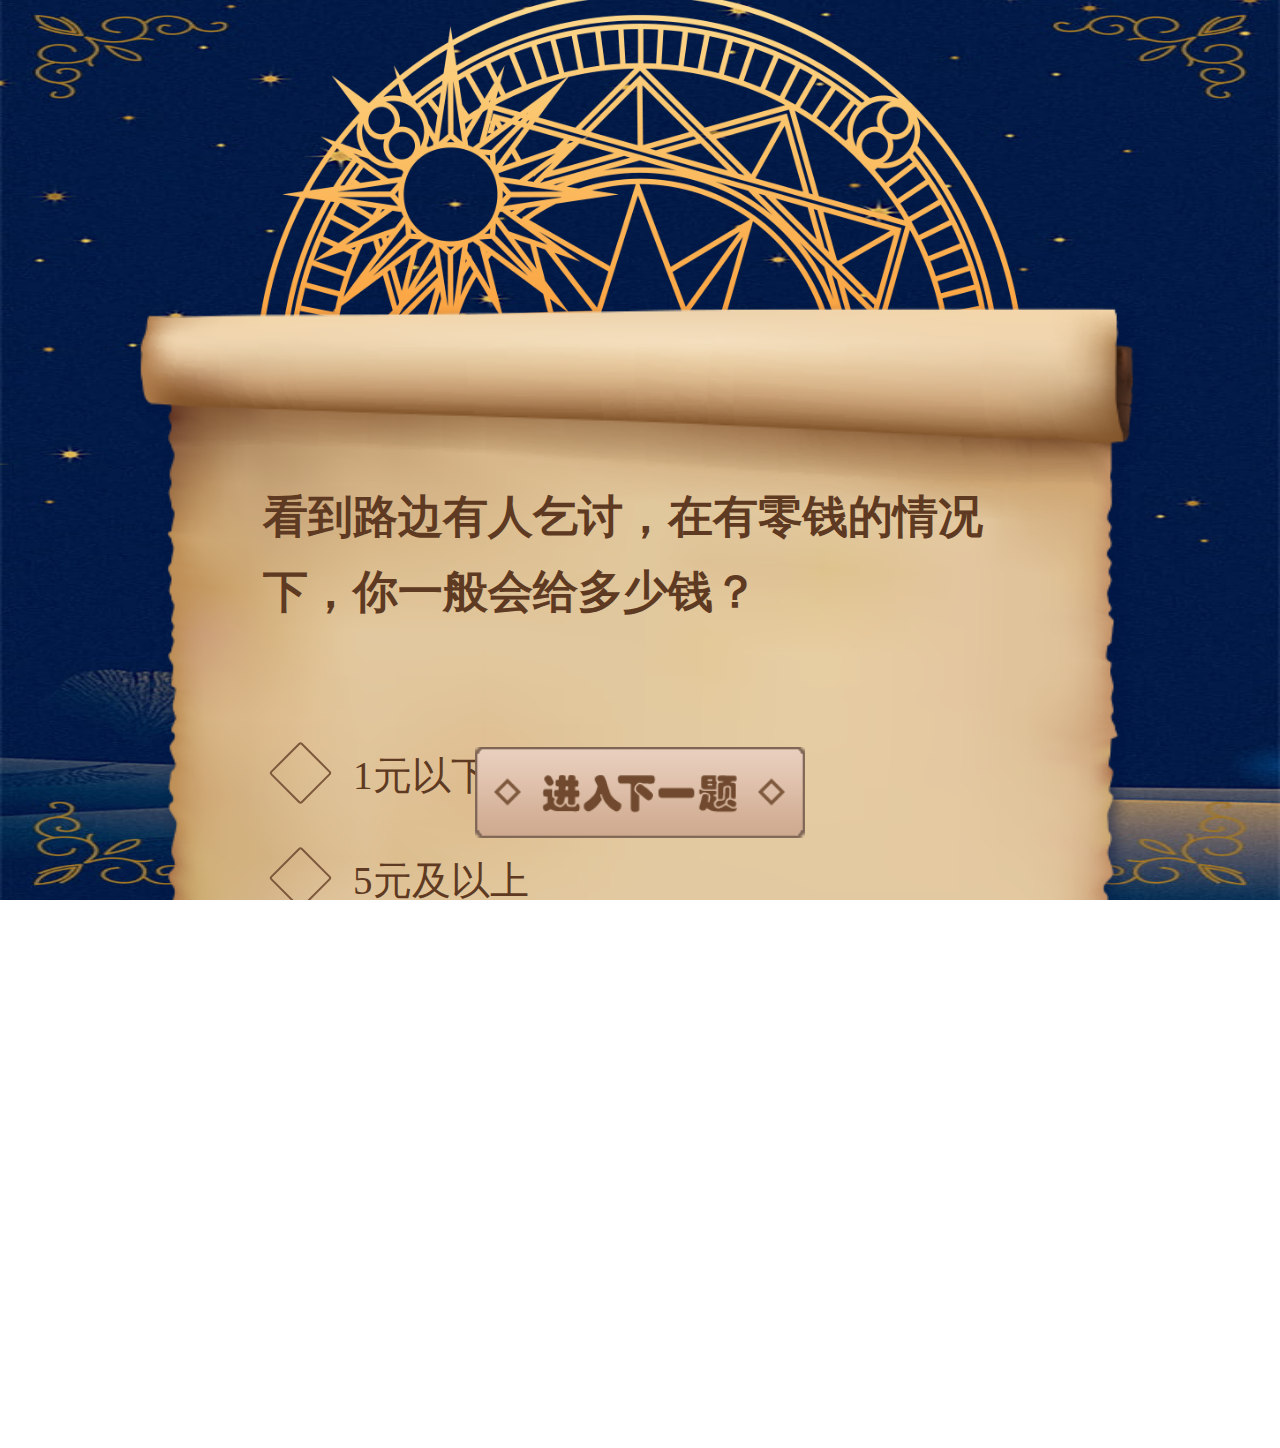
==== answer.html @ 35d5044d "init" ====
<!DOCTYPE html>
<html lang="en">
<head>
    <meta charset="UTF-8">
    <meta name="viewport" content="width=device-width,initial-scale=1,minimum-scale=1,maximum-scale=1,user-scalable=no">
    <title>性格测试</title>
    <link rel="stylesheet" href="css/base.css">
    <link href="https://cdn.bootcdn.net/ajax/libs/animate.css/4.1.1/animate.min.css" rel="stylesheet">
    <link href="https://cdn.bootcdn.net/ajax/libs/Swiper/3.3.1/css/swiper.min.css" rel="stylesheet">
    <link rel="stylesheet" href="css/main.css">
</head>
<body class="answer">
    <div class="bg">
        <div class="huan">
            <img src="images/huan.png" alt="">
        </div>
        <div class="answerBox">
            <div class="animatedBox">
                <div class="answerA animated rollIn">
                    看到路边有人乞讨，在有零钱的情况下，你一般会给多少钱？
                </div>
                <ul>
                    <li id="ans0" class="animated lightSpeedIn">
                        <div></div><span>1元以下</span>
                    </li>
                    <li id="ans1" class="animated lightSpeedIn">
                        <div></div><span>5元及以上</span>
                    </li>
                </ul>
            </div>
        </div>
        <div class="nexBtn">
        </div>
    </div>
    <script src="https://cdn.bootcdn.net/ajax/libs/jquery/3.1.0/jquery.min.js"></script>
    <script src="js/data.js"></script>
    <script src="js/main.js"></script>
    <script>
        app.answer2();
    </script>
</body>
</html>
---- css/base.css ----
body, h1, h2, h3, h4, h5, h6, hr, p, blockquote, dl, dt, dd, ul, ol, li, pre, form, fieldset, legend, button, input, textarea, th, td { margin:0; padding:0; }  
address, cite, dfn, em, var,i,b { font-style:normal; } 
small{
    font-weight: normal;
}
code, kbd, pre, samp { font-family:couriernew, courier, monospace; } 
ul, ol { list-style:none; } 
a { text-decoration:none; color: #000;} 
a:hover { text-decoration:none; } 
a:active{
	background: none;
	color: initial;
}
sup { vertical-align:text-top; } 
sub{ vertical-align:text-bottom; } 
legend { color:#000; } 
fieldset, img { border:0; } 
button, input, select, textarea { font-size:100%; } 
table { border-collapse:collapse; border-spacing:0; }
input[type=color], input[type=date], input[type=datetime-local], input[type=datetime], input[type=email], input[type=month], input[type=number], input[type=password], input[type=search], input[type=tel], input[type=text], input[type=time], input[type=url], input[type=week], select, textarea{
	line-height: normal;
    width: auto;
    height: auto;
    margin-bottom: 0;
    padding: 0;
    border: none;
    border-radius: 0;
    outline: 0;
    background-color: #fff;
    -webkit-appearance: none;
}
/*自定义*/
.fl {
	float: left;
}
.fr {
	float: right;
}
.clear {
	clear: both;
}
.clearfix:after{ 
    content: "";
    display: block;
    clear: both;
} 
@media only screen and (min-width:320px) {
    html {
        font-size: 50px
    }
}
@media only screen and (min-width:375px) {
    html {
        font-size: 58.59px
    }
}
@media only screen and (min-width:414px) {
    html {
        font-size: 64.69px
    }
}
@media only screen and (min-width:480px) {
    html {
        font-size: 75px
    }
}
@media only screen and (min-width:560px) {
    html {
        font-size: 87.5px
    }
}
@media only screen and (min-width:640px) {
    html {
        font-size: 100px
    }
}
@media only screen and (min-width:720px) {
    html {
        font-size: 112.5px
    }
}
@media only screen and (min-width:750px) {
    html {
        font-size: 117.19px
    }
}
@media only screen and (min-width:800px) {
    html {
        font-size: 125px
    }
}
@media only screen and (min-width:960px) {
    html {
        font-size: 150px
    }
}
---- css/main.css ----
body,
html {
  width: 100%;
  height: 100%;
  overflow: hidden;
  
}
* {
  box-sizing: border-box;
}
.st {
  background-color: #06214e;
}
.st .bg {
  width: 100%;
  height: 100%;
  background-image: url(../images/bg1.jpg);
  background-size: 100% 100%;
  background-repeat: no-repeat;
  position: relative;
}
.st .qcdb {
  width: 65%;
  padding-top: 1.1rem;
  margin: 0 auto;
}
.st .qcdb img {
  width: 100%;
}
.st .wz {
  width: 5.05rem;
  height: 1rem;
  padding-top: 0.25rem;
  line-height: 0.25rem;
  margin: 0.4rem auto;
  margin-bottom: 0.7rem;
  text-align: center;
  font-size: 0.2rem;
  
  color: #fffae3;
  position: relative;
}
.st .wz .wz1 {
  display: block;
  width: 0.55rem;
  height: 0.22rem;
  border-top: 1px solid #a8a39b;
  border-left: 1px solid #a8a39b;
  position: absolute;
  top: 0;
  left: 0;
}
.st .wz .wz2 {
  display: block;
  width: 0.55rem;
  height: 0.22rem;
  border-bottom: 1px solid #a8a39b;
  border-right: 1px solid #a8a39b;
  position: absolute;
  right: 0;
  bottom: 0;
}
.st .sBtn {
  width: 60%;
  margin: 0 auto;
}
.st .sBtn img {
  width: 100%;
}
.st .mark {
  display: none;
  width: 100%;
  height: 100%;
  position: absolute;
  top: 0;
  left: 0;
  background-color: rgba(0, 0, 0, 0.4);
  z-index: 10;
}
.st .nameInput {
  width: 90%;
  height: 3rem;
  font-size: 0.22rem;
  color: #772e28;
  text-align: center;
  
  background-image: url(../images/nameInput.png);
  background-size: contain;
  background-repeat: no-repeat;
  position: absolute;
  top: 50%;
  left: 54%;
  margin-left: -42%;
  margin-top: -1.5rem;
  padding-top: 0.6rem;
}
.st .nameInput h2 {
  width: 100%;
  height: 0.8rem;
  text-align: left;
  padding-left: 25%;
  line-height: .8rem;
}
.st .nameInput input {
  width: 55%;
  text-align: center;
  
  font-size: 0.24rem;
  height: 0.6rem;
  line-height: 0.6rem;
  color: #772e28;
  font-weight: bold;
  margin-left: -0.5rem;
  background-color: transparent;
}
.st .djks {
  width: 2.5rem;
  position: absolute;
  top: 65%;
  left: 50%;
  margin-left: -1.25rem;
  animation-duration: 1s;
  animation-delay: 0.5s;
}
.st .djks img {
  width: 100%;
  height: auto;
}
.st .huan {
  width: 100%;
  height: 3.9rem;
  position: absolute;
  bottom: 0;
  animation: run 10s;
  animation-timing-function: linear;
  animation-iteration-count: infinite;
  transform-origin: 50% 3.9rem;
}
.st .huan img {
  width: 120%;
  position: absolute;
  left: 50%;
  transform: translateX(-50%);
}
.answer .bg {
  width: 100%;
  height: 100%;
  padding-top: 2rem;
  background-image: url(../images/qbg.jpg);
  background-size: 100% 100%;
  background-repeat: no-repeat;
  position: relative;
}
.answer .huan {
  width: 100%;
  height: 5rem;
  animation: run 10s;
  animation-timing-function: linear;
  animation-iteration-count: infinite;
  transform-origin: 50% 50%;
  position: absolute;
  top: 0;
  z-index: 1;
}
.answer .huan img {
  width: 60%;
  position: absolute;
  left: 50%;
  top: 50%;
  transform: translate(-50%, -50%);
}
.answer .answerBox {
  width: 80%;
  height: 7.65rem;
  background-image: url(../images/qabg.png);
  background-size: 100% auto;
  background-repeat: no-repeat;
  margin: auto;
  
  color: #5e3a22;
  position: relative;
  z-index: 2;
}
.answer .answerBox .answerA {
  padding: 1.2rem 0.9rem 0 0.9rem;
  font-weight: bold;
  font-size: 0.3rem;
  line-height: 0.5rem;
}
.answer .answerBox ul {
  font-size: 0.26rem;
  padding: 0.6rem 1rem 0 1rem;
}
.answer .answerBox li {
  height: 0.7rem;
  line-height: 0.74rem;
  position: relative;
  padding-left: 0.5rem;
}
.answer .answerBox li.active div:after {
  content: '';
  display: block;
  width: 0.15rem;
  height: 0.15rem;
  background-color: #d3674f;
}
.answer .answerBox li div {
  width: 0.30rem;
  height: 0.30rem;
  border-radius: 3px;
  border: 2px solid #7d583c;
  position: absolute;
  top: 50%;
  left: 0;
  transform: translateY(-50%) rotateZ(45deg);
}
.answer .answerBox li div:after {
  content: '';
  display: block;
  width: 0;
  height: 0;
  position: absolute;
  left: 50%;
  top: 50%;
  transform: translate(-50%, -50%);
  transition: all 0.5s;
}
.answer .nexBtn {
  width: 2.2rem;
  height: 0.7rem;
  background-image: url(../images/next.png);
  background-size: 100% auto;
  background-repeat: no-repeat;
  position: absolute;
  top: 83%;
  left: 50%;
  z-index: 10;
  margin-left: -1.1rem;
}
.answer .nexBtn.active {
  background-image: url(../images/viewre.jpg);
}
.answer .qer {
  animation-delay: 0.5s;
}
.result .bg {
  width: 100%;
  height: 100%;
  padding-top: 2rem;
  background-image: url(../images/qbg.jpg);
  background-size: 100% 100%;
  background-repeat: no-repeat;
  position: relative;
  padding-top: 1rem;
}
.result .reBox {
  width: 80%;
  height: 70%;
  background-color: rgba(255, 255, 255, 0.4);
  margin: 0 auto;
  border-radius: 0.4rem;
  padding: 0.15rem 0;
  position: relative;
}
.result .reBox h3 {
  height: 0.72rem;
  line-height: 0.3rem;
  padding: 0.21rem 0.1rem;
  font-size: 0.26rem;
  color: #ffffff;
  font-weight: normal;
  
  text-align: center;
}
.result .reBox span {
  display: inline-block;
  color: #ffe57c;
  font-size: 0.3rem;
  animation-delay: 1s;
}
.result .reBox .huname {
  width: 2.3rem;
  height: 0.6rem;
  line-height: 0.55rem;
  margin: 0 auto;
  border: 1px solid #c4a65d;
  position: relative;
  border-radius: 0.05rem;
}
.result .reBox .huname div {
  width: 2.2rem;
  height: 0.46rem;
  font-size: 0.3rem;
  border-radius: 0.05rem;
  color: #fff;
  text-align: center;
  background: #c4a65d;
  position: absolute;
  top: 50%;
  left: 50%;
  transform: translate(-50%, -50%);
}
.result .reBox .imgBox {
  width: 2.5rem;
  height: 2.5rem;
  margin: 0.2rem auto;
  animation-delay: 1s;
}
.result .reBox .imgBox img {
  width: 100%;
}
.result .reBox .content {
  width: 80%;
  margin: 0 auto;
  -webkit-overflow-scrolling: touch;
  height: 35%;
  font-size: 0.26rem;
  overflow: scroll;
  color: #fff;
  animation-delay: 2s;
}
.result .btnBox {
  width: 80%;
  height: 1.2rem;
  margin: 0 auto;
  text-align: center;
}
.result .btnBox div {
  display: inline-block;
  width: 42%;
  background-size: contain;
  background-repeat: no-repeat;
  height: 0.7rem;
}
.result .btnBox .again {
  background-image: url(../images/retest.png);
}
.result .btnBox .save {
  background-image: url(../images/692413359442446941.jpg);
}
.result .btnBox .save a {
  display: block;
  width: 100%;
  height: 100%;
}
.result .db {
  width: 80%;
  margin: 0 auto;
  position: relative;
}
.result .db .code {
  width: 1.2rem;
  height: 1.2rem;
  margin-left: 0.5rem;
  float: left;
}
.result .db .code img {
  width: 100%;
}
.result .db .wz {
  font-size: 0.22rem;
  color: #eee7d9;
  float: left;
  padding-left: 1.9rem;
  padding-right: 0.1rem;
  padding-top: 0.1rem;
  position: absolute;
  top: 0;
  left: 0;
}
.result canvas {
  width: 100%;
  height: 100%;
  position: absolute;
  top: 0;
  left: 0;
}
.result .jt {
  width: 0.45rem;
  height: 0.5rem;
  position: absolute;
  bottom: 0.6rem;
  left: 50%;
  transform: translateX(-50%);
}
.result .jt div {
  width: 0.45rem;
  height: 0.5rem;
  animation-iteration-count: infinite;
  background-repeat: no-repeat;
  background-size: contain;
  background-image: url(../images/arrow.png);
}
.result .mark {
  display: none;
  width: 100%;
  height: 100%;
  background-color: rgba(0, 0, 0, 0.6);
  background-image: url(../images/huan.png);
  background-repeat: no-repeat;
  background-position: center;
  background-size: 40%;
  position: absolute;
  font-size: 0.3rem;
  color: #fff;
  text-align: center;
  top: 0;
  left: 0;
  z-index: 1000;
}
.result .mark .mjtBox {
  width: 100%;
  height: 2.2rem;
}
.result .mark .mjt {
  height: 1.8rem;
  float: right;
  margin-right: 1rem;
  margin-top: 0.3rem;
}
.result .mark .mjt img {
  width: auto;
  height: 100%;
}
.result .mark a {
  color: #59b2ff;
  font-size: 0.34rem;
  line-height: 0.5rem;
}
.result .mark .fenx {
  padding-top: 0.5rem;
  line-height: 0.5rem;
}
.end .bg {
  width: 100%;
  height: 100%;
  background-image: url(../images/bg1.jpg);
  background-size: 100% 100%;
  background-repeat: no-repeat;
  position: relative;
  padding-top: 0.5rem;
}
.end .luoma {
  width: 70%;
  margin: 0 auto;
}
.end .luoma img {
  width: 100%;
}
.end .huodong {
  color: #fff;
  font-size: 0.28rem;
  text-align: center;
  margin-top: 0.1rem;
}
.end .huodong div {
  display: inline-block;
  width: 2rem;
  height: 0.4rem;
  border-radius: 0.3rem;
  line-height: 0.44rem;
  background-color: #2ea591;
}
.end .huodong.data {
  margin-top: 0.3rem;
}
.end .content {
  color: #ffffff;
  text-align: center;
  font-size: 0.24rem;
  line-height: 0.4rem;
  padding-top: 0.25rem;
}
.end .content span {
  color: #ffda43;
}
.end .imgBox {
  text-align: center;
}
.end .imgBox div {
  display: inline-block;
  width: 0.9rem;
  height: 0.9rem;
  background-repeat: no-repeat;
  background-size: contain;
}
.end .imgBox div.img1 {
  background-image: url(../images/LOGO-1@2x.png);
}
.end .imgBox div.img2 {
  background-image: url(../images/LOGO-2@2x.png);
}
.end .db {
  width: 80%;
  margin: 0 auto;
  position: relative;
}
.end .db .code {
  width: 1.2rem;
  height: 1.2rem;
  margin-left: 0.5rem;
  float: left;
}
.end .db .code img {
  width: 100%;
}
.end .db .wz {
  font-size: 0.22rem;
  color: #eee7d9;
  float: left;
  padding-left: 1.9rem;
  padding-right: 0.1rem;
  padding-top: 0.1rem;
  position: absolute;
  top: 0;
  left: 0;
}
@keyframes run {
  from {
    transform: rotateZ(0);
  }
  to {
    transform: rotateZ(360deg);
  }
}
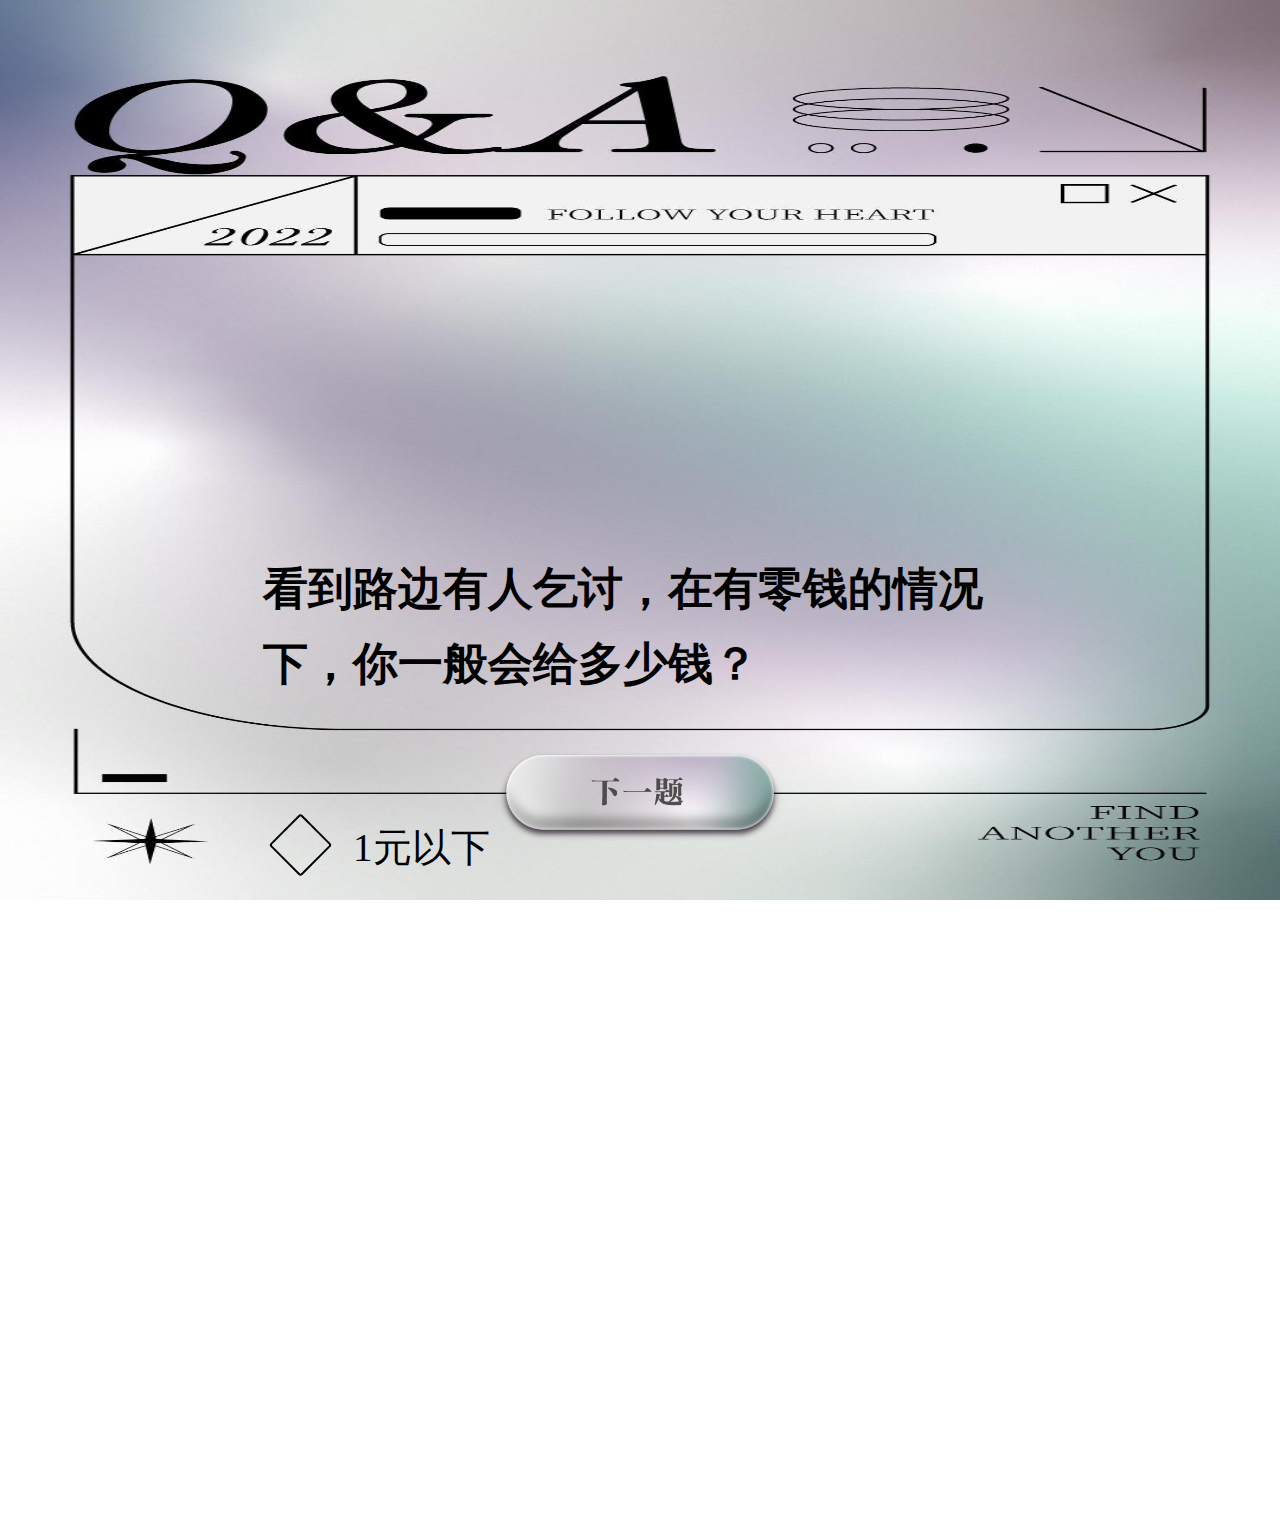
==== commit b2072c6f: "update" ====
--- a/answer.html
+++ b/answer.html
@@ -3,7 +3,7 @@
 <head>
     <meta charset="UTF-8">
     <meta name="viewport" content="width=device-width,initial-scale=1,minimum-scale=1,maximum-scale=1,user-scalable=no">
-    <title>性格测试</title>
+    <title>经纬研究院</title>
     <link rel="stylesheet" href="css/base.css">
     <link href="https://cdn.bootcdn.net/ajax/libs/animate.css/4.1.1/animate.min.css" rel="stylesheet">
     <link href="https://cdn.bootcdn.net/ajax/libs/Swiper/3.3.1/css/swiper.min.css" rel="stylesheet">
@@ -11,9 +11,9 @@
 </head>
 <body class="answer">
     <div class="bg">
-        <div class="huan">
+        <!-- <div class="huan">
             <img src="images/huan.png" alt="">
-        </div>
+        </div> -->
         <div class="answerBox">
             <div class="animatedBox">
                 <div class="answerA animated rollIn">
--- a/css/main.css
+++ b/css/main.css
@@ -1,525 +1,608 @@
 body,
 html {
-  width: 100%;
-  height: 100%;
-  overflow: hidden;
-  
-}
+    width: 100%;
+    height: 100%;
+    overflow: hidden;
+
+}
+
 * {
-  box-sizing: border-box;
-}
+    box-sizing: border-box;
+}
+
 .st {
-  background-color: #06214e;
-}
+    /* background-color: #06214e; */
+    background-color: #ffffff;
+}
+
 .st .bg {
-  width: 100%;
-  height: 100%;
-  background-image: url(../images/bg1.jpg);
-  background-size: 100% 100%;
-  background-repeat: no-repeat;
-  position: relative;
-}
+    width: 100%;
+    height: 100%;
+    background-image: url(../images/ui3.jpg);
+    background-size: 100% 100%;
+    background-repeat: no-repeat;
+    position: relative;
+}
+
 .st .qcdb {
-  width: 65%;
-  padding-top: 1.1rem;
-  margin: 0 auto;
-}
+    width: 65%;
+    padding-top: 2.2rem;
+    margin: 0 auto;
+}
+
 .st .qcdb img {
-  width: 100%;
-}
+    width: 100%;
+}
+
 .st .wz {
-  width: 5.05rem;
-  height: 1rem;
-  padding-top: 0.25rem;
-  line-height: 0.25rem;
-  margin: 0.4rem auto;
-  margin-bottom: 0.7rem;
-  text-align: center;
-  font-size: 0.2rem;
-  
-  color: #fffae3;
-  position: relative;
-}
+    width: 5.05rem;
+    height: 1rem;
+    padding-top: 0.25rem;
+    line-height: 0.25rem;
+    margin: 0.4rem auto;
+    margin-bottom: 0.7rem;
+    text-align: center;
+    font-size: 0.2rem;
+
+    color: #fffae3;
+    position: relative;
+}
+
 .st .wz .wz1 {
-  display: block;
-  width: 0.55rem;
-  height: 0.22rem;
-  border-top: 1px solid #a8a39b;
-  border-left: 1px solid #a8a39b;
-  position: absolute;
-  top: 0;
-  left: 0;
-}
+    display: block;
+    width: 0.55rem;
+    height: 0.22rem;
+    border-top: 1px solid #a8a39b;
+    border-left: 1px solid #a8a39b;
+    position: absolute;
+    top: 0;
+    left: 0;
+}
+
 .st .wz .wz2 {
-  display: block;
-  width: 0.55rem;
-  height: 0.22rem;
-  border-bottom: 1px solid #a8a39b;
-  border-right: 1px solid #a8a39b;
-  position: absolute;
-  right: 0;
-  bottom: 0;
-}
+    display: block;
+    width: 0.55rem;
+    height: 0.22rem;
+    border-bottom: 1px solid #a8a39b;
+    border-right: 1px solid #a8a39b;
+    position: absolute;
+    right: 0;
+    bottom: 0;
+}
+
 .st .sBtn {
-  width: 60%;
-  margin: 0 auto;
-}
+    /* width: 60%; */
+    margin: 0 auto;
+    padding-left: 35%;
+}
+
 .st .sBtn img {
-  width: 100%;
-}
+    width: 50%;
+}
+
 .st .mark {
-  display: none;
-  width: 100%;
-  height: 100%;
-  position: absolute;
-  top: 0;
-  left: 0;
-  background-color: rgba(0, 0, 0, 0.4);
-  z-index: 10;
-}
+    display: none;
+    width: 100%;
+    height: 100%;
+    position: absolute;
+    top: 0;
+    left: 0;
+    background-color: rgba(0, 0, 0, 0.4);
+    z-index: 10;
+}
+
 .st .nameInput {
-  width: 90%;
-  height: 3rem;
-  font-size: 0.22rem;
-  color: #772e28;
-  text-align: center;
-  
-  background-image: url(../images/nameInput.png);
-  background-size: contain;
-  background-repeat: no-repeat;
-  position: absolute;
-  top: 50%;
-  left: 54%;
-  margin-left: -42%;
-  margin-top: -1.5rem;
-  padding-top: 0.6rem;
-}
+    width: 70%;
+    height: 3rem;
+    font-size: 0.22rem;
+    color: #ffffff;
+    text-align: center;
+    background-image: url(../images/nameInput.png);
+    background-size: contain;
+    background-repeat: no-repeat;
+    position: absolute;
+    top: 45%;
+    left: 58%;
+    margin-left: -42%;
+    margin-top: -1.5rem;
+    padding-top: 0.8rem;
+}
+
 .st .nameInput h2 {
-  width: 100%;
-  height: 0.8rem;
-  text-align: left;
-  padding-left: 25%;
-  line-height: .8rem;
-}
+    width: 100%;
+    height: 0.8rem;
+    text-align: left;
+    /* padding-left: 20%; */
+    padding-left: 25%;
+    /* line-height: .8rem; */
+    /* font-size: 2em; */
+    font-size: 1.5em;
+}
+
 .st .nameInput input {
-  width: 55%;
-  text-align: center;
-  
-  font-size: 0.24rem;
-  height: 0.6rem;
-  line-height: 0.6rem;
-  color: #772e28;
-  font-weight: bold;
-  margin-left: -0.5rem;
-  background-color: transparent;
-}
+    width: 55%;
+    text-align: center;
+    padding-left: 12%;
+    /* font-size: 0.4rem; */
+    font-size: 0.3rem;
+    /* height: 0.6rem; */
+    /* line-height: 0.6rem; */
+    color: #ffffff;
+    font-weight: bold;
+    margin-left: -0.5rem;
+    background-color: transparent;
+}
+
 .st .djks {
-  width: 2.5rem;
-  position: absolute;
-  top: 65%;
-  left: 50%;
-  margin-left: -1.25rem;
-  animation-duration: 1s;
-  animation-delay: 0.5s;
-}
+    width: 2.5rem;
+    position: absolute;
+    top: 65%;
+    left: 50%;
+    margin-left: -1.25rem;
+    animation-duration: 1s;
+    animation-delay: 0.5s;
+}
+
 .st .djks img {
-  width: 100%;
-  height: auto;
-}
+    width: 110%;
+    height: auto;
+}
+
 .st .huan {
-  width: 100%;
-  height: 3.9rem;
-  position: absolute;
-  bottom: 0;
-  animation: run 10s;
-  animation-timing-function: linear;
-  animation-iteration-count: infinite;
-  transform-origin: 50% 3.9rem;
-}
+    width: 100%;
+    height: 3.9rem;
+    position: absolute;
+    bottom: 0;
+    animation: run 10s;
+    animation-timing-function: linear;
+    animation-iteration-count: infinite;
+    transform-origin: 50% 3.9rem;
+}
+
 .st .huan img {
-  width: 120%;
-  position: absolute;
-  left: 50%;
-  transform: translateX(-50%);
-}
+    width: 120%;
+    position: absolute;
+    left: 50%;
+    transform: translateX(-50%);
+}
+
 .answer .bg {
-  width: 100%;
-  height: 100%;
-  padding-top: 2rem;
-  background-image: url(../images/qbg.jpg);
-  background-size: 100% 100%;
-  background-repeat: no-repeat;
-  position: relative;
-}
+    width: 100%;
+    height: 100%;
+    padding-top: 2rem;
+    background-image: url(../images/qbg.jpg);
+    background-size: 100% 100%;
+    background-repeat: no-repeat;
+    position: relative;
+}
+
 .answer .huan {
-  width: 100%;
-  height: 5rem;
-  animation: run 10s;
-  animation-timing-function: linear;
-  animation-iteration-count: infinite;
-  transform-origin: 50% 50%;
-  position: absolute;
-  top: 0;
-  z-index: 1;
-}
+    width: 100%;
+    height: 5rem;
+    animation: run 10s;
+    animation-timing-function: linear;
+    animation-iteration-count: infinite;
+    transform-origin: 50% 50%;
+    position: absolute;
+    top: 0;
+    z-index: 1;
+}
+
 .answer .huan img {
-  width: 60%;
-  position: absolute;
-  left: 50%;
-  top: 50%;
-  transform: translate(-50%, -50%);
-}
+    width: 60%;
+    position: absolute;
+    left: 50%;
+    top: 50%;
+    transform: translate(-50%, -50%);
+}
+
 .answer .answerBox {
-  width: 80%;
-  height: 7.65rem;
-  background-image: url(../images/qabg.png);
-  background-size: 100% auto;
-  background-repeat: no-repeat;
-  margin: auto;
-  
-  color: #5e3a22;
-  position: relative;
-  z-index: 2;
-}
+    width: 80%;
+    height: 7.65rem;
+    /* background-image: url(../images/qabg.png); */
+    background-size: 100% auto;
+    background-repeat: no-repeat;
+    margin: auto;
+    top: 12%;
+    color: #000000;
+    position: relative;
+    z-index: 2;
+}
+
 .answer .answerBox .answerA {
-  padding: 1.2rem 0.9rem 0 0.9rem;
-  font-weight: bold;
-  font-size: 0.3rem;
-  line-height: 0.5rem;
-}
+    padding: 1.2rem 0.9rem 0 0.9rem;
+    font-weight: bold;
+    font-size: 0.3rem;
+    line-height: 0.5rem;
+}
+
 .answer .answerBox ul {
-  font-size: 0.26rem;
-  padding: 0.6rem 1rem 0 1rem;
-}
+    font-size: 0.26rem;
+    padding: 0.6rem 1rem 0 1rem;
+}
+
 .answer .answerBox li {
-  height: 0.7rem;
-  line-height: 0.74rem;
-  position: relative;
-  padding-left: 0.5rem;
-}
+    height: 0.7rem;
+    line-height: 0.74rem;
+    position: relative;
+    padding-left: 0.5rem;
+}
+
 .answer .answerBox li.active div:after {
-  content: '';
-  display: block;
-  width: 0.15rem;
-  height: 0.15rem;
-  background-color: #d3674f;
-}
+    content: '';
+    display: block;
+    width: 0.15rem;
+    height: 0.15rem;
+    background-color: #d3674f;
+}
+
 .answer .answerBox li div {
-  width: 0.30rem;
-  height: 0.30rem;
-  border-radius: 3px;
-  border: 2px solid #7d583c;
-  position: absolute;
-  top: 50%;
-  left: 0;
-  transform: translateY(-50%) rotateZ(45deg);
-}
+    width: 0.30rem;
+    height: 0.30rem;
+    border-radius: 3px;
+    border: 2px solid #000000;
+    position: absolute;
+    top: 50%;
+    left: 0;
+    transform: translateY(-50%) rotateZ(45deg);
+}
+
 .answer .answerBox li div:after {
-  content: '';
-  display: block;
-  width: 0;
-  height: 0;
-  position: absolute;
-  left: 50%;
-  top: 50%;
-  transform: translate(-50%, -50%);
-  transition: all 0.5s;
-}
+    content: '';
+    display: block;
+    width: 0;
+    height: 0;
+    position: absolute;
+    left: 50%;
+    top: 50%;
+    transform: translate(-50%, -50%);
+    transition: all 0.5s;
+}
+
 .answer .nexBtn {
-  width: 2.2rem;
-  height: 0.7rem;
-  background-image: url(../images/next.png);
-  background-size: 100% auto;
-  background-repeat: no-repeat;
-  position: absolute;
-  top: 83%;
-  left: 50%;
-  z-index: 10;
-  margin-left: -1.1rem;
-}
+    width: 2.2rem;
+    height: 0.7rem;
+    background-image: url(../images/next.png);
+    background-size: 100% auto;
+    background-repeat: no-repeat;
+    position: absolute;
+    top: 82%;
+    left: 50%;
+    z-index: 10;
+    margin-left: -1.1rem;
+}
+
 .answer .nexBtn.active {
-  background-image: url(../images/viewre.jpg);
-}
+    background-image: url(../images/viewre.png);
+}
+
 .answer .qer {
-  animation-delay: 0.5s;
-}
+    animation-delay: 0.5s;
+}
+
 .result .bg {
-  width: 100%;
-  height: 100%;
-  padding-top: 2rem;
-  background-image: url(../images/qbg.jpg);
-  background-size: 100% 100%;
-  background-repeat: no-repeat;
-  position: relative;
-  padding-top: 1rem;
-}
+    width: 100%;
+    height: 100%;
+    padding-top: 2rem;
+    background-image: url(../images/resultbg.jpg);
+    background-size: 100% 100%;
+    background-repeat: no-repeat;
+    position: relative;
+    /* padding-top: 1rem; */
+}
+
 .result .reBox {
-  width: 80%;
-  height: 70%;
-  background-color: rgba(255, 255, 255, 0.4);
-  margin: 0 auto;
-  border-radius: 0.4rem;
-  padding: 0.15rem 0;
-  position: relative;
-}
+    width: 80%;
+    height: 73%;
+    background-color: rgba(255, 255, 255, 0);
+    margin: 0 auto;
+    border-radius: 0.4rem;
+    padding: 0.15rem 0;
+    position: relative;
+}
+
 .result .reBox h3 {
-  height: 0.72rem;
-  line-height: 0.3rem;
-  padding: 0.21rem 0.1rem;
-  font-size: 0.26rem;
-  color: #ffffff;
-  font-weight: normal;
-  
-  text-align: center;
-}
+    height: 0.72rem;
+    line-height: 0.3rem;
+    /* padding: 0.21rem 0.1rem; */
+    font-size: 0.26rem;
+    color: #000000;
+    font-weight: normal;
+
+    text-align: center;
+}
+
 .result .reBox span {
-  display: inline-block;
-  color: #ffe57c;
-  font-size: 0.3rem;
-  animation-delay: 1s;
-}
+    display: inline-block;
+    color: #000000;
+    font-size: 0.3rem;
+    animation-delay: 1s;
+}
+
 .result .reBox .huname {
-  width: 2.3rem;
-  height: 0.6rem;
-  line-height: 0.55rem;
-  margin: 0 auto;
-  border: 1px solid #c4a65d;
-  position: relative;
-  border-radius: 0.05rem;
-}
+    width: 2.3rem;
+    height: 0.6rem;
+    line-height: 0.55rem;
+    margin: 0 auto;
+    border: 1px solid #fff;
+    position: relative;
+    border-radius: 0.05rem;
+}
+
 .result .reBox .huname div {
-  width: 2.2rem;
-  height: 0.46rem;
-  font-size: 0.3rem;
-  border-radius: 0.05rem;
-  color: #fff;
-  text-align: center;
-  background: #c4a65d;
-  position: absolute;
-  top: 50%;
-  left: 50%;
-  transform: translate(-50%, -50%);
-}
+    width: 2.2rem;
+    height: 0.45rem;
+    font-size: 0.26rem;
+    border-radius: 0.05rem;
+    color: #4b0a7e;
+    text-align: center;
+    background: #fff;
+    position: absolute;
+    top: 50%;
+    left: 50%;
+    transform: translate(-50%, -50%);
+}
+
 .result .reBox .imgBox {
-  width: 2.5rem;
-  height: 2.5rem;
-  margin: 0.2rem auto;
-  animation-delay: 1s;
-}
+    width: 2.5rem;
+    height: 2.5rem;
+    margin: 0rem auto;
+    animation-delay: 1s;
+}
+
 .result .reBox .imgBox img {
-  width: 100%;
-}
+    width: 150%;
+}
+
 .result .reBox .content {
-  width: 80%;
-  margin: 0 auto;
-  -webkit-overflow-scrolling: touch;
-  height: 35%;
-  font-size: 0.26rem;
-  overflow: scroll;
-  color: #fff;
-  animation-delay: 2s;
-}
+    width: 80%;
+    margin: 0 auto;
+    -webkit-overflow-scrolling: touch;
+    height: 45%;
+    font-size: 0.26rem;
+    overflow: scroll;
+    color: #000000;
+    animation-delay: 2s;
+}
+
 .result .btnBox {
-  width: 80%;
-  height: 1.2rem;
-  margin: 0 auto;
-  text-align: center;
-}
+    /* width: 80%; */
+    height: 2.2rem;
+    margin: 0 auto;
+    text-align: right;
+}
+
 .result .btnBox div {
-  display: inline-block;
-  width: 42%;
-  background-size: contain;
-  background-repeat: no-repeat;
-  height: 0.7rem;
-}
+    display: inline-block;
+    width: 45%;
+    background-size: contain;
+    background-repeat: no-repeat;
+    height: 1rem;
+}
+
 .result .btnBox .again {
-  background-image: url(../images/retest.png);
-}
+    background-image: url(../images/QRcode.jpg);
+}
+
 .result .btnBox .save {
-  background-image: url(../images/692413359442446941.jpg);
-}
+    background-image: url(../images/sicon.png);
+}
+
 .result .btnBox .save a {
-  display: block;
-  width: 100%;
-  height: 100%;
-}
+    display: block;
+    width: 100%;
+    height: 100%;
+}
+
 .result .db {
-  width: 80%;
-  margin: 0 auto;
-  position: relative;
-}
+    /* width: 80%; */
+    margin: 0 auto;
+    position: relative;
+}
+
 .result .db .code {
-  width: 1.2rem;
-  height: 1.2rem;
-  margin-left: 0.5rem;
-  float: left;
-}
+    width: 1.2rem;
+    height: 1.2rem;
+    margin-left: 0.5rem;
+    float: left;
+}
+
 .result .db .code img {
-  width: 100%;
-}
+    width: 150%;
+    height: 150%;
+    margin: 0 auto 0 34.5%;
+}
+
 .result .db .wz {
-  font-size: 0.22rem;
-  color: #eee7d9;
-  float: left;
-  padding-left: 1.9rem;
-  padding-right: 0.1rem;
-  padding-top: 0.1rem;
-  position: absolute;
-  top: 0;
-  left: 0;
-}
+    font-size: 0.22rem;
+    color: #eee7d9;
+    float: left;
+    padding-left: 1.9rem;
+    padding-right: 0.1rem;
+    padding-top: 0.1rem;
+    position: absolute;
+    top: 0;
+    left: 0;
+}
+
 .result canvas {
-  width: 100%;
-  height: 100%;
-  position: absolute;
-  top: 0;
-  left: 0;
-}
+    width: 100%;
+    height: 100%;
+    position: absolute;
+    top: 0;
+    left: 0;
+}
+
 .result .jt {
-  width: 0.45rem;
-  height: 0.5rem;
-  position: absolute;
-  bottom: 0.6rem;
-  left: 50%;
-  transform: translateX(-50%);
-}
+    width: 0.45rem;
+    height: 0.5rem;
+    position: absolute;
+    bottom: 0.6rem;
+    left: 50%;
+    transform: translateX(-50%);
+}
+
 .result .jt div {
-  width: 0.45rem;
-  height: 0.5rem;
-  animation-iteration-count: infinite;
-  background-repeat: no-repeat;
-  background-size: contain;
-  background-image: url(../images/arrow.png);
-}
+    width: 0.45rem;
+    height: 0.5rem;
+    animation-iteration-count: infinite;
+    background-repeat: no-repeat;
+    background-size: contain;
+    background-image: url(../images/arrow.png);
+}
+
 .result .mark {
-  display: none;
-  width: 100%;
-  height: 100%;
-  background-color: rgba(0, 0, 0, 0.6);
-  background-image: url(../images/huan.png);
-  background-repeat: no-repeat;
-  background-position: center;
-  background-size: 40%;
-  position: absolute;
-  font-size: 0.3rem;
-  color: #fff;
-  text-align: center;
-  top: 0;
-  left: 0;
-  z-index: 1000;
-}
+    display: none;
+    width: 100%;
+    height: 100%;
+    background-color: rgba(0, 0, 0, 0.6);
+    /* background-image: url(../images/huan.png); */
+    background-repeat: no-repeat;
+    background-position: center;
+    background-size: 40%;
+    position: absolute;
+    font-size: 0.3rem;
+    color: #fff;
+    text-align: center;
+    top: 0;
+    left: 0;
+    z-index: 1000;
+}
+
 .result .mark .mjtBox {
-  width: 100%;
-  height: 2.2rem;
-}
+    width: 100%;
+    height: 2.2rem;
+}
+
 .result .mark .mjt {
-  height: 1.8rem;
-  float: right;
-  margin-right: 1rem;
-  margin-top: 0.3rem;
-}
+    height: 1.8rem;
+    float: right;
+    margin-right: 1rem;
+    margin-top: 0.3rem;
+}
+
 .result .mark .mjt img {
-  width: auto;
-  height: 100%;
-}
+    width: auto;
+    height: 100%;
+}
+
 .result .mark a {
-  color: #59b2ff;
-  font-size: 0.34rem;
-  line-height: 0.5rem;
-}
+    color: #59b2ff;
+    font-size: 0.34rem;
+    line-height: 0.5rem;
+}
+
 .result .mark .fenx {
-  padding-top: 0.5rem;
-  line-height: 0.5rem;
-}
+    padding-top: 0.5rem;
+    line-height: 0.5rem;
+}
+
 .end .bg {
-  width: 100%;
-  height: 100%;
-  background-image: url(../images/bg1.jpg);
-  background-size: 100% 100%;
-  background-repeat: no-repeat;
-  position: relative;
-  padding-top: 0.5rem;
-}
+    width: 100%;
+    height: 100%;
+    background-image: url(../images/bg1.jpg);
+    background-size: 100% 100%;
+    background-repeat: no-repeat;
+    position: relative;
+    padding-top: 0.5rem;
+}
+
 .end .luoma {
-  width: 70%;
-  margin: 0 auto;
-}
+    width: 70%;
+    margin: 0 auto;
+}
+
 .end .luoma img {
-  width: 100%;
-}
+    width: 100%;
+}
+
 .end .huodong {
-  color: #fff;
-  font-size: 0.28rem;
-  text-align: center;
-  margin-top: 0.1rem;
-}
+    color: #fff;
+    font-size: 0.28rem;
+    text-align: center;
+    margin-top: 0.1rem;
+}
+
 .end .huodong div {
-  display: inline-block;
-  width: 2rem;
-  height: 0.4rem;
-  border-radius: 0.3rem;
-  line-height: 0.44rem;
-  background-color: #2ea591;
-}
+    display: inline-block;
+    width: 2rem;
+    height: 0.4rem;
+    border-radius: 0.3rem;
+    line-height: 0.44rem;
+    background-color: #2ea591;
+}
+
 .end .huodong.data {
-  margin-top: 0.3rem;
-}
+    margin-top: 0.3rem;
+}
+
 .end .content {
-  color: #ffffff;
-  text-align: center;
-  font-size: 0.24rem;
-  line-height: 0.4rem;
-  padding-top: 0.25rem;
-}
+    color: #ffffff;
+    text-align: center;
+    font-size: 0.24rem;
+    line-height: 0.4rem;
+    padding-top: 0.25rem;
+}
+
 .end .content span {
-  color: #ffda43;
-}
+    color: #ffda43;
+}
+
 .end .imgBox {
-  text-align: center;
-}
+    text-align: center;
+}
+
 .end .imgBox div {
-  display: inline-block;
-  width: 0.9rem;
-  height: 0.9rem;
-  background-repeat: no-repeat;
-  background-size: contain;
-}
+    display: inline-block;
+    width: 0.9rem;
+    height: 0.9rem;
+    background-repeat: no-repeat;
+    background-size: contain;
+}
+
 .end .imgBox div.img1 {
-  background-image: url(../images/LOGO-1@2x.png);
-}
+    background-image: url(../images/LOGO-1@2x.png);
+}
+
 .end .imgBox div.img2 {
-  background-image: url(../images/LOGO-2@2x.png);
-}
+    background-image: url(../images/LOGO-2@2x.png);
+}
+
 .end .db {
-  width: 80%;
-  margin: 0 auto;
-  position: relative;
-}
+    width: 80%;
+    margin: 0 auto;
+    position: relative;
+}
+
 .end .db .code {
-  width: 1.2rem;
-  height: 1.2rem;
-  margin-left: 0.5rem;
-  float: left;
-}
+    width: 1.2rem;
+    height: 1.2rem;
+    margin-left: 0.5rem;
+    float: left;
+}
+
 .end .db .code img {
-  width: 100%;
-}
+    width: 100%;
+}
+
 .end .db .wz {
-  font-size: 0.22rem;
-  color: #eee7d9;
-  float: left;
-  padding-left: 1.9rem;
-  padding-right: 0.1rem;
-  padding-top: 0.1rem;
-  position: absolute;
-  top: 0;
-  left: 0;
-}
+    font-size: 0.22rem;
+    color: #eee7d9;
+    float: left;
+    padding-left: 1.9rem;
+    padding-right: 0.1rem;
+    padding-top: 0.1rem;
+    position: absolute;
+    top: 0;
+    left: 0;
+}
+
 @keyframes run {
-  from {
-    transform: rotateZ(0);
-  }
-  to {
-    transform: rotateZ(360deg);
-  }
-}
+    from {
+        transform: rotateZ(0);
+    }
+
+    to {
+        transform: rotateZ(360deg);
+    }
+}